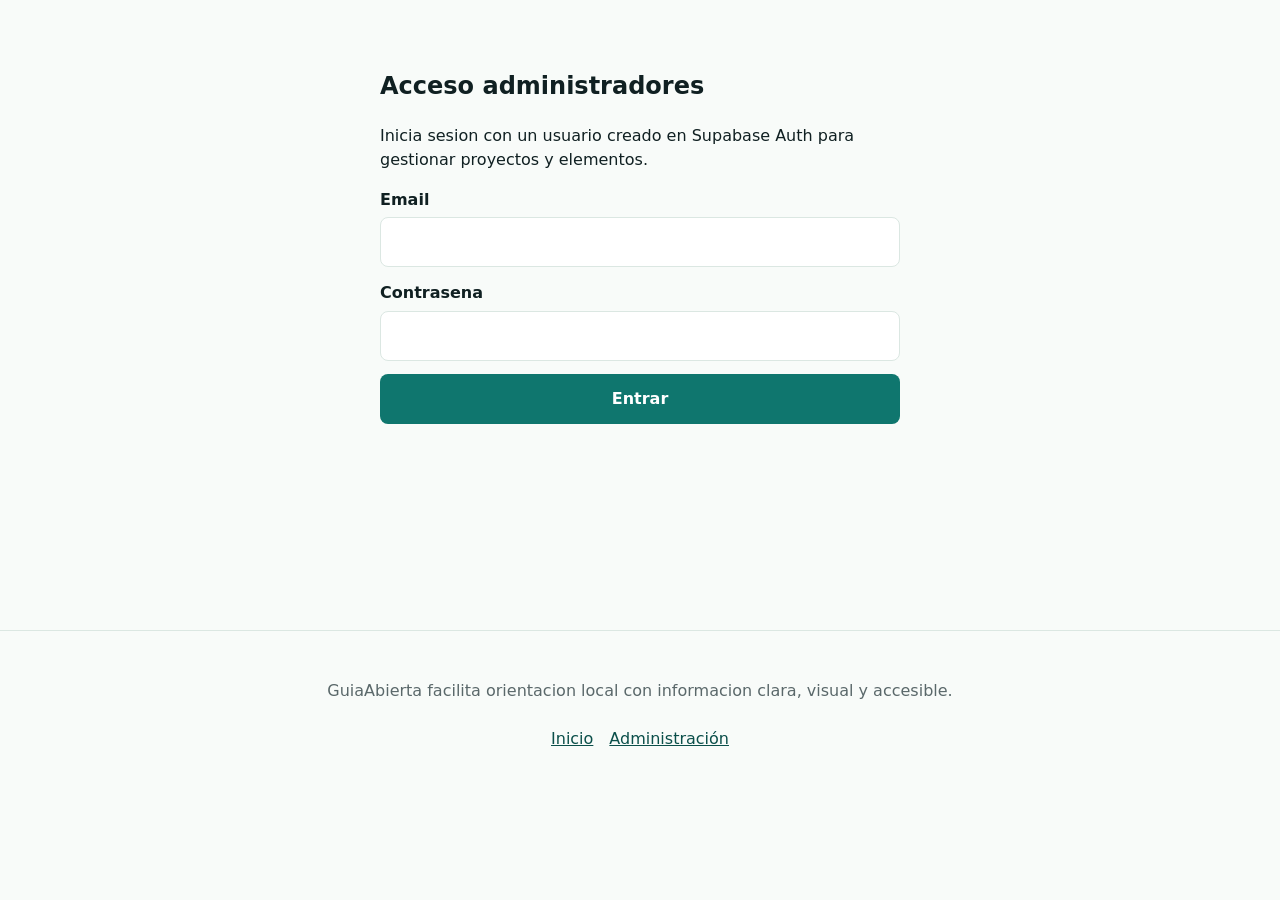
==== guia/admin/index.html @ 8f96f421 "Ajusta acciones moviles de elemento" ====
<!doctype html>
<html lang="es">
  <head>
    <meta charset="utf-8">
    <meta name="viewport" content="width=device-width, initial-scale=1">
    <title>Acceso administradores - GuiaAbierta</title>
    <link rel="stylesheet" href="../assets/css/styles.css?v=20260625-19">
  </head>
  <body>
    <main id="app" class="admin-shell narrow" tabindex="-1">
      <h1>Acceso administradores</h1>
      <p>Redirigiendo a la zona de administracion.</p>
    </main>

    <footer class="site-footer">
      <p>GuiaAbierta facilita orientacion local con informacion clara, visual y accesible.</p>
      <nav class="footer-links" aria-label="Enlaces de pie"><a href="../">Inicio</a><a href="./">Administración</a></nav>
    </footer>

    <script>
      const params = new URLSearchParams(window.location.search);
      params.set('route', '/admin/');
      window.location.replace(`../?${params.toString()}${window.location.hash}`);
    </script>
  </body>
</html>
---- guia/assets/css/styles.css ----
:root {
  color-scheme: light;
  --ink: #102022;
  --muted: #5a686a;
  --paper: #f8fbf9;
  --surface: #ffffff;
  --line: #dbe7e2;
  --primary: #0f766e;
  --primary-dark: #0b4f4a;
  --accent: #c7522a;
  --sky: #2f6f9f;
  --focus: #f2b705;
  --shadow: 0 16px 40px rgba(16, 32, 34, .13);
}

* { box-sizing: border-box; }
html { scroll-behavior: smooth; }
body {
  margin: 0;
  font-family: Inter, ui-sans-serif, system-ui, -apple-system, BlinkMacSystemFont, "Segoe UI", sans-serif;
  color: var(--ink);
  background: var(--paper);
  line-height: 1.5;
}

img { display: block; max-width: 100%; }
[hidden] { display: none !important; }
a { color: inherit; }
button, input, textarea, select { font: inherit; }
button, a { -webkit-tap-highlight-color: transparent; }
:focus-visible { outline: 3px solid var(--focus); outline-offset: 3px; }
.reveal-on-scroll {
  opacity: 0;
  transform: translateY(18px);
  transition:
    opacity .26s ease,
    transform .28s cubic-bezier(.2, .8, .2, 1);
  transition-delay: var(--reveal-delay, 0ms);
  will-change: opacity, transform;
}
.reveal-on-scroll.is-visible {
  opacity: 1;
  transform: translateY(0);
}

@media (prefers-reduced-motion: reduce) {
  .reveal-on-scroll {
    opacity: 1;
    transform: none;
    transition: none;
  }
}

.skip-link {
  position: fixed;
  top: 10px;
  left: 10px;
  z-index: 20;
  transform: translateY(-150%);
  background: var(--ink);
  color: #fff;
  padding: .75rem 1rem;
}
.skip-link:focus { transform: translateY(0); }

.inactive-badge {
  display: inline-flex;
  align-items: center;
  min-height: 24px;
  margin-left: .55rem;
  padding: .2rem .45rem;
  border-radius: 6px;
  background: #a83232;
  color: #fff;
  font-size: .72rem;
  font-weight: 900;
  vertical-align: middle;
}


#app { min-height: 70vh; }
.section, .page-head, .cards-grid, .filter-row, .public-search-row, .admin-shell, .detail {
  width: min(1120px, calc(100% - 2rem));
  margin-inline: auto;
}

.hero {
  display: grid;
  grid-template-columns: minmax(0, 1fr) minmax(280px, 420px);
  align-items: center;
  gap: clamp(2rem, 6vw, 5rem);
  min-height: calc(100vh - 68px);
  width: min(1120px, calc(100% - 2rem));
  margin-inline: auto;
  padding: clamp(3rem, 7vw, 6rem) 0;
}
.hero-content {
  color: var(--ink);
}
.hero h1, .page-head h1, .project-hero h1 {
  margin: .25rem 0 .8rem;
  font-size: clamp(2.4rem, 7vw, 5.8rem);
  line-height: .98;
}
.detail h1 {
  margin: .25rem 0 .8rem;
  font-size: clamp(2.25rem, 6vw, 5.3rem);
  line-height: 1;
}
.hero p { max-width: 62ch; font-size: 1.15rem; }
.eyebrow, .tag {
  margin: 0 0 .5rem;
  color: var(--accent);
  font-size: .82rem;
  font-weight: 800;
  text-transform: uppercase;
}
.hero .eyebrow { color: var(--accent); }

.phone-mockup {
  justify-self: center;
  width: min(100%, 315px);
  perspective: 1200px;
}
.phone-frame {
  position: relative;
  padding: .72rem;
  border: 1px solid #2c3438;
  border-radius: 48px;
  background:
    linear-gradient(145deg, #f7f8f7 0%, #9aa1a4 11%, #1c2428 18%, #0b1114 78%, #777f82 100%);
  box-shadow:
    0 32px 70px rgba(16, 32, 34, .28),
    inset 0 0 0 2px rgba(255, 255, 255, .16),
    inset 0 0 0 7px #111719;
  transform: rotate(-7deg) rotateY(-10deg) rotateX(3deg);
  transform-origin: center;
}
.phone-frame::before {
  content: "";
  position: absolute;
  inset: 1.05rem;
  z-index: 2;
  pointer-events: none;
  border-radius: 36px;
  background: linear-gradient(115deg, rgba(255,255,255,.28), rgba(255,255,255,.04) 32%, transparent 33% 100%);
  mix-blend-mode: screen;
}
.phone-side-button {
  position: absolute;
  width: 4px;
  border-radius: 999px;
  background: linear-gradient(#6f787b, #1a2225);
}
.phone-side-button.volume {
  left: -4px;
  top: 126px;
  height: 76px;
}
.phone-side-button.power {
  right: -4px;
  top: 172px;
  height: 92px;
}
.phone-island {
  position: absolute;
  top: 1.7rem;
  left: 50%;
  z-index: 3;
  width: 96px;
  height: 28px;
  border-radius: 999px;
  background: #050607;
  box-shadow: inset 0 0 0 1px rgba(255,255,255,.04), 0 1px 2px rgba(255,255,255,.12);
  transform: translateX(-50%);
}
.phone-screen {
  position: relative;
  display: grid;
  gap: .85rem;
  min-height: 490px;
  padding: 3.45rem 1rem 1rem;
  overflow: hidden;
  border-radius: 38px;
  background: var(--paper);
  box-shadow: inset 0 0 0 1px rgba(255,255,255,.24);
}
.phone-appbar {
  display: flex;
  align-items: center;
  gap: .55rem;
  color: var(--ink);
  font-weight: 900;
}
.phone-logo {
  display: inline-grid;
  place-items: center;
  width: 34px;
  height: 34px;
  border-radius: 8px;
  background: var(--primary);
  color: #fff;
  font-size: .82rem;
}
.phone-hero-card {
  padding: 1rem;
  border: 1px solid var(--line);
  border-radius: 8px;
  background: #fff;
}
.phone-hero-card h2 {
  margin: .15rem 0 .35rem;
  font-size: 2rem;
  line-height: 1;
}
.phone-hero-card p { margin: 0; font-size: .95rem; }
.phone-search {
  height: 42px;
  border: 1px solid var(--line);
  border-radius: 8px;
  background: #fff;
}
.phone-list {
  display: grid;
  gap: .65rem;
}
.phone-list article {
  display: grid;
  grid-template-columns: 54px minmax(0, 1fr);
  gap: .75rem;
  align-items: center;
  padding: .65rem;
  border: 1px solid var(--line);
  border-radius: 8px;
  background: #fff;
}
.phone-list article > span {
  display: block;
  width: 54px;
  height: 54px;
  border-radius: 8px;
  background: #dce9e4;
}
.phone-list strong,
.phone-list small {
  display: block;
}
.phone-list small { color: var(--muted); }
.actions { display: flex; flex-wrap: wrap; gap: .75rem; margin-top: 1.35rem; }
.actions.compact { margin-top: 1rem; }
.button {
  display: inline-flex;
  align-items: center;
  justify-content: center;
  min-height: 46px;
  border: 1px solid transparent;
  border-radius: 8px;
  padding: .75rem 1rem;
  font-weight: 800;
  text-decoration: none;
  cursor: pointer;
}
.button.primary { background: var(--primary); color: #fff; }
.button.primary:hover { background: var(--primary-dark); }
.button.secondary { background: #fff; color: var(--ink); border-color: var(--line); }
.button.ghost { background: #eef6f3; color: var(--primary-dark); border-color: #b9d8d2; }
.button.danger { background: #a83232; color: #fff; }

.info-grid {
  display: grid;
  grid-template-columns: repeat(4, 1fr);
  gap: 1rem;
  padding: 4rem 0;
}
.info-block, .project-card, .place-card, .panel, .audio-card {
  background: var(--surface);
  border: 2px solid #c7d8d2;
  border-radius: 8px;
  box-shadow: 0 8px 24px rgba(16, 32, 34, .06);
}
.info-block { padding: 1.25rem; }
.info-block h2, .panel h2, .section h2 { margin-top: 0; }
.detail .section + .section {
  margin-top: 1.5rem;
  padding-top: 1.5rem;
  border-top: 1px solid var(--line);
}

.page-head { padding: 4rem 0 2rem; }
.page-head p { max-width: 65ch; color: var(--muted); font-size: 1.08rem; }
.cards-grid {
  display: grid;
  grid-template-columns: repeat(3, 1fr);
  gap: 1rem;
  padding-bottom: 4rem;
}
.project-card, .place-card {
  display: grid;
  grid-template-rows: 220px minmax(0, 1fr);
  overflow: hidden;
}
.place-card { grid-template-rows: 250px minmax(0, 1fr); }
.project-card .card-media-link, .place-card .card-media-link {
  position: relative;
  display: block;
  width: 100%;
  height: 100%;
  min-height: 0;
  overflow: hidden;
  background: #eef3ef;
}
.project-card .card-media-link img, .place-card .card-media-link img {
  position: absolute;
  inset: .5rem;
  display: block;
  width: calc(100% - 1rem);
  height: calc(100% - 1rem);
  max-width: none;
  max-height: none;
  object-fit: contain;
  object-position: center;
}
.project-card > div, .place-card-body {
  min-height: 0;
  padding: 1rem;
}
.place-card-meta {
  display: flex;
  align-items: center;
  justify-content: space-between;
  gap: .75rem;
  margin-bottom: .5rem;
}
.place-card-meta .tag { margin: 0; }
.map-icon-link {
  display: inline-grid;
  place-items: center;
  flex: 0 0 auto;
  width: 38px;
  height: 38px;
  border: 1px solid #b9d8d2;
  border-radius: 999px;
  color: var(--primary-dark);
  background: #eef6f3;
}
.map-icon-link svg {
  width: 21px;
  height: 21px;
  fill: currentColor;
}
.map-icon-link:hover { background: #dceeea; }
.project-card h2, .place-card h2 { margin: .2rem 0 .5rem; }

.project-hero {
  display: grid;
  grid-template-columns: minmax(0, 1fr) minmax(280px, 520px);
  gap: 2rem;
  align-items: center;
  width: min(1120px, calc(100% - 2rem));
  margin: 2rem auto;
}
.project-hero img, .detail-head img {
  width: 100%;
  aspect-ratio: 4 / 3;
  object-fit: contain;
  background: #eef3ef;
  border-radius: 8px;
  box-shadow: var(--shadow);
}
.back-link { display: inline-block; margin-bottom: 1rem; color: var(--primary-dark); font-weight: 400; }
.public-search-row { padding: 0 0 1.25rem; }
.public-search-control { max-width: 420px; }
.filter-row {
  display: flex;
  gap: .5rem;
  overflow-x: auto;
  padding: .5rem 0 1.5rem;
}
.chip {
  flex: 0 0 auto;
  border: 1px solid var(--line);
  border-radius: 999px;
  padding: .6rem .85rem;
  background: #fff;
  text-decoration: none;
  font-weight: 700;
}
.chip[aria-current="true"] { color: #fff; background: var(--sky); border-color: var(--sky); }

.detail { padding: 2rem 0 4rem; }
.detail-topline {
  display: flex;
  align-items: center;
  justify-content: space-between;
  gap: 1rem;
  margin-bottom: .5rem;
}
.detail-topline .tag,
.detail-topline .back-link { margin: 0; }
.detail-back-link {
  text-align: right;
  white-space: nowrap;
}
.detail-map-link {
  margin-left: .15rem;
}
.detail-head {
  display: grid;
  grid-template-columns: minmax(0, 1fr) minmax(280px, 460px);
  gap: 2rem;
  align-items: center;
}
.gallery {
  display: grid;
  grid-template-columns: repeat(auto-fill, 180px);
  justify-content: start;
  gap: .7rem;
}
.gallery-item {
  position: relative;
  display: block;
  width: 180px;
  aspect-ratio: 4 / 3;
  height: auto;
  border: 0;
  border-radius: 8px;
  overflow: hidden;
  padding: 0;
  background: #eef3ef;
  cursor: pointer;
}
.gallery-item img {
  position: absolute;
  inset: 0;
  display: block;
  width: 100%;
  height: 100%;
  max-width: none;
  max-height: none;
  object-fit: contain;
  object-position: center;
}
.gallery-more {
  position: absolute;
  inset: 0;
  display: grid;
  place-items: center;
  background: rgba(0, 0, 0, .55);
  color: #fff;
  font-size: 2rem;
  font-weight: 900;
}

.audio-list {
  display: grid;
  grid-template-columns: repeat(auto-fit, minmax(250px, 1fr));
  justify-content: start;
  gap: .8rem;
}
.link-list {
  display: grid;
  gap: .45rem;
  margin: 0;
  padding-left: 1.1rem;
}
.link-list a { color: var(--primary-dark); font-weight: 400; }
.audio-card {
  width: 100%;
  padding: .7rem .75rem;
}
.audio-card h3 {
  margin: 0 0 .45rem;
  font-size: clamp(.78rem, 1.5vw, .95rem);
  white-space: nowrap;
  overflow: hidden;
  text-overflow: ellipsis;
}
.audio-card audio { width: 100%; height: 34px; }

.admin-shell { padding: 3rem 0; }
.admin-shell.narrow { max-width: 520px; }
.admin-head {
  display: flex;
  align-items: flex-start;
  justify-content: space-between;
  gap: 1rem;
  margin-bottom: 1.5rem;
}
.admin-head-actions {
  display: flex;
  flex-wrap: wrap;
  justify-content: flex-end;
  gap: .5rem;
}
.admin-grid {
  display: grid;
  grid-template-columns: repeat(3, 1fr);
  gap: 1rem;
  align-items: start;
}
.panel { padding: 1rem; }
.stack-form { display: grid; gap: .85rem; }
.stack-form label { display: grid; gap: .35rem; font-weight: 700; }
.stack-form input, .stack-form textarea, .stack-form select {
  width: 100%;
  border: 1px solid var(--line);
  border-radius: 8px;
  padding: .75rem;
  background: #fff;
}
.stack-form textarea { min-height: 92px; resize: vertical; }
.stack-form .check { display: flex; align-items: center; gap: .5rem; }
.stack-form .check input { width: auto; }
.hint { color: var(--muted); font-size: .9rem; }
.admin-toolbar {
  display: flex;
  justify-content: flex-end;
  margin-bottom: 1rem;
}
.admin-list-panel {
  display: grid;
  gap: .75rem;
  margin-top: 1.5rem;
}
.list-title-row {
  display: flex;
  align-items: center;
  justify-content: space-between;
  gap: 1rem;
}
.list-title-row h2 { margin: 0; }
.admin-row {
  display: grid;
  grid-template-columns: minmax(0, 1fr) auto auto;
  align-items: center;
  gap: .75rem;
  padding: .55rem .65rem;
  background: #fff;
  border: 1px solid var(--line);
  border-radius: 8px;
}
.admin-row div:first-child {
  display: grid;
  gap: .15rem;
}
.admin-row span { color: var(--muted); }
.admin-list-panel.is-compact {
  gap: .45rem;
}
.admin-list-panel.is-compact .list-title-row {
  margin-bottom: .15rem;
}
.list-summary {
  margin: .15rem 0 0;
  color: var(--muted);
  font-size: .9rem;
}
.admin-row.is-compact {
  grid-template-columns: minmax(0, 1fr) auto;
  gap: .55rem;
  padding: .5rem .65rem;
}
.admin-row.is-compact strong {
  font-size: .95rem;
}
.admin-row.is-compact span {
  font-size: .84rem;
}
.admin-row.is-compact .button {
  min-height: 36px;
  padding: .45rem .7rem;
}
.admin-pagination {
  display: flex;
  align-items: center;
  justify-content: space-between;
  gap: .75rem;
  padding-top: .35rem;
  color: var(--muted);
  font-size: .9rem;
}
.admin-pagination div {
  display: flex;
  gap: .45rem;
}
.button.is-disabled {
  opacity: .5;
  pointer-events: none;
}
.admin-inline-tools {
  display: flex;
  flex-wrap: wrap;
  justify-content: flex-end;
  gap: .6rem;
}
.admin-search-control {
  min-width: min(100%, 360px);
}
.admin-search-control input {
  width: 100%;
  min-height: 44px;
  border: 1px solid var(--line);
  border-radius: 999px;
  padding: .7rem 1rem;
  background: #fff;
  color: var(--ink);
  box-shadow: 0 8px 22px rgba(16, 32, 34, .05);
}
.admin-search-control input::placeholder { color: var(--muted); }
.admin-search-control input:focus {
  border-color: var(--primary);
  outline: 3px solid rgba(15, 118, 110, .16);
  outline-offset: 0;
}
.admin-media-panel {
  display: grid;
  gap: 1.25rem;
  margin-top: 1.5rem;
}
.admin-media-section {
  display: grid;
  gap: .75rem;
  padding-top: 1rem;
  border-top: 1px solid var(--line);
}
.admin-media-section-head {
  display: flex;
  align-items: center;
  justify-content: space-between;
  gap: 1rem;
}
.admin-media-section h3 { margin: 0; }
.admin-media-grid {
  display: grid;
  grid-template-columns: repeat(auto-fill, 180px);
  justify-content: start;
  gap: .7rem;
}
.admin-audio-list {
  grid-template-columns: repeat(auto-fit, minmax(250px, 1fr));
}
.admin-media-card-head,
.admin-link-item {
  display: flex;
  align-items: center;
  justify-content: space-between;
  gap: .75rem;
}
.admin-media-card-head h3 {
  min-width: 0;
  margin: 0;
}
.admin-inline-actions {
  display: inline-flex;
  flex: 0 0 auto;
  gap: .35rem;
}
.admin-inline-actions .icon-action {
  width: 38px;
  height: 38px;
}
.admin-inline-actions .icon-action svg {
  width: 20px;
  height: 20px;
}
.admin-link-list {
  padding-left: 0;
  list-style: none;
}
.admin-link-item + .admin-link-item {
  padding-top: .55rem;
  border-top: 1px solid var(--line);
}
.admin-link-item > a {
  min-width: 0;
  overflow-wrap: anywhere;
}
.media-tile {
  display: grid;
  gap: .5rem;
  width: 180px;
  padding: .5rem;
  background: #fff;
  border: 1px solid var(--line);
  border-radius: 8px;
}
.media-preview {
  position: relative;
  display: block;
  width: 100%;
  height: 122px;
  overflow: hidden;
  background: #eef3ef;
  border-radius: 7px;
}
.media-preview img,
.media-preview-image {
  position: absolute !important;
  inset: 0 !important;
  display: block !important;
  width: 100% !important;
  height: 100% !important;
  max-width: none !important;
  max-height: none !important;
  object-fit: contain !important;
  object-position: center !important;
}
.media-type-icon {
  display: grid;
  place-items: center;
  width: 66px;
  height: 66px;
  border-radius: 50%;
  background: #dceeea;
  color: var(--primary-dark);
}
.media-type-icon svg {
  width: 32px;
  height: 32px;
  fill: currentColor;
}
.media-tile-text {
  display: grid;
  gap: .1rem;
  min-width: 0;
}
.media-tile-text strong,
.media-tile-text span {
  overflow-wrap: anywhere;
}
.media-tile-text span {
  color: var(--muted);
  font-size: .9rem;
}
.media-tile-actions {
  display: flex;
  gap: .45rem;
}
.project-readonly-layout,
.element-readonly-layout {
  display: grid;
  grid-template-columns: minmax(220px, 360px) minmax(0, 1fr);
  gap: 1rem;
  align-items: start;
}
.readonly-info {
  display: grid;
  gap: 1rem;
}
.project-readonly-layout .readonly-image,
.element-readonly-layout .readonly-image {
  display: block;
  width: min(520px, 100%);
  aspect-ratio: 4 / 3;
  max-height: 360px;
  object-fit: contain;
  object-position: center;
  background: #eef3ef;
  border-radius: 8px;
}
.row-actions {
  display: flex;
  gap: .45rem;
}
.icon-action {
  display: inline-grid;
  place-items: center;
  width: 44px;
  height: 44px;
  border: 1px solid var(--line);
  border-radius: 8px;
  background: #fff;
  color: var(--primary-dark);
  cursor: pointer;
}
.icon-action svg {
  width: 22px;
  height: 22px;
  fill: currentColor;
}
.icon-action:hover { background: #eef6f3; }
.icon-action.danger { color: #a83232; }
.icon-action.danger:hover { background: #fff1f1; }

.confirm-backdrop {
  position: fixed;
  inset: 0;
  z-index: 50;
  display: grid;
  place-items: center;
  padding: 1rem;
  background: rgba(8, 16, 17, .56);
}
.confirm-modal {
  width: min(460px, 100%);
  padding: 1.25rem;
  border-radius: 8px;
  background: #fff;
  box-shadow: var(--shadow);
}
.confirm-modal h2 { margin-top: 0; }
.info-modal { width: min(640px, 100%); }
.info-modal p { white-space: pre-line; }
.card-media-link {
  color: inherit;
  text-decoration: none;
}
.project-card h2 a, .place-card h2 a {
  color: inherit;
  text-decoration: none;
}
.project-card h2 a:hover, .place-card h2 a:hover { color: var(--primary-dark); }
.admin-row.is-clickable { cursor: pointer; }
.admin-row.is-clickable:hover { border-color: #b9d8d2; background: #f5fbf8; }
.readonly-panel { display: grid; gap: 1rem; }
.readonly-image {
  display: block;
  width: min(520px, 100%);
  aspect-ratio: 4 / 3;
  max-height: 360px;
  object-fit: contain;
  object-position: center;
  background: #eef3ef;
  border-radius: 8px;
}
.readonly-grid {
  display: grid;
  grid-template-columns: repeat(2, minmax(0, 1fr));
  gap: .75rem;
  margin: 0;
}
.readonly-grid div {
  padding: .55rem .65rem;
  border: 1px solid var(--line);
  border-radius: 8px;
  background: #fff;
}
.readonly-grid dt {
  color: var(--muted);
  font-size: .78rem;
  font-weight: 800;
}
.readonly-grid dd { margin: .12rem 0 0; font-size: .95rem; overflow-wrap: anywhere; }
.edit-modal {
  width: min(760px, 100%);
  max-height: min(860px, calc(100vh - 2rem));
  overflow: auto;
}
.modal-title-row {
  display: flex;
  align-items: center;
  justify-content: space-between;
  gap: 1rem;
  margin-bottom: 1rem;
}
.modal-title-row h2 { margin: 0; }

.lightbox {
  position: fixed;
  inset: 0;
  z-index: 30;
  display: grid;
  grid-template-columns: auto minmax(0, 1fr) auto;
  align-items: center;
  gap: 1rem;
  padding: 1rem;
  background: rgba(8, 16, 17, .9);
  color: #fff;
}
.lightbox[hidden] { display: none; }
.lightbox figure { margin: 0; text-align: center; }
.lightbox img { max-height: 82vh; margin: auto; border-radius: 8px; }
.icon-button {
  border: 1px solid rgba(255, 255, 255, .35);
  border-radius: 8px;
  padding: .75rem;
  background: rgba(255, 255, 255, .1);
  color: #fff;
  cursor: pointer;
}
.lightbox-close { position: absolute; top: 1rem; right: 1rem; }

.empty {
  grid-column: 1 / -1;
  padding: 1rem;
  border: 1px dashed var(--line);
  border-radius: 8px;
  background: #fff;
  color: var(--muted);
}
.toast {
  position: fixed;
  right: 1rem;
  bottom: 1rem;
  z-index: 40;
  max-width: 360px;
  padding: 1rem;
  border-radius: 8px;
  color: #fff;
  background: var(--accent);
  box-shadow: var(--shadow);
}
.site-footer {
  display: grid;
  gap: .5rem;
  justify-items: center;
  padding: 2rem 1rem;
  color: var(--muted);
  text-align: center;
  border-top: 1px solid var(--line);
}
.footer-links { display: inline-flex; gap: 1rem; flex-wrap: wrap; justify-content: center; }
.site-footer a { color: var(--primary-dark); font-weight: 400; }

@media (max-width: 920px) {
  .info-grid, .cards-grid, .admin-grid { grid-template-columns: repeat(2, 1fr); }
  .hero { grid-template-columns: 1fr; min-height: auto; }
  .phone-mockup { width: min(100%, 290px); }
  .phone-frame { transform: rotate(-4deg); }
  .project-hero, .detail-head, .project-readonly-layout, .element-readonly-layout { grid-template-columns: 1fr; }
}

@media (max-width: 680px) {
.hero { padding-top: 2rem; }
  .phone-screen { min-height: 430px; padding-top: 3rem; }
  .phone-frame { transform: rotate(-3deg); }
  .hero h1, .page-head h1, .project-hero h1 { font-size: 2.6rem; }
  .detail h1 { font-size: 2.45rem; }
  .info-grid, .cards-grid, .admin-grid { grid-template-columns: 1fr; }
  .gallery {
    grid-template-columns: repeat(3, minmax(0, 1fr));
    gap: .45rem;
  }
  .gallery-item {
    width: 100%;
    border-radius: 7px;
  }
  .gallery-item:nth-child(n+4) { display: none; }
  .gallery-more { font-size: 1.35rem; }
  .audio-list {
    grid-template-columns: 1fr;
    justify-items: center;
  }
  .audio-card {
    width: calc(100% - 1rem);
    max-width: 420px;
  }
  .detail-head .actions {
    flex-wrap: nowrap;
    align-items: center;
    gap: .55rem;
  }
  .detail-head .actions .button {
    width: 75%;
    min-height: 40px;
    padding: .55rem .85rem;
  }
  .detail-head .actions .detail-map-link {
    width: 40px;
    height: 40px;
    margin-left: 0;
  }
  .actions .button { width: 100%; }
  .admin-head { display: grid; }
  .admin-list article { grid-template-columns: 1fr; }
  .admin-inline-tools, .admin-search-control, .public-search-control { width: 100%; max-width: none; }
  .readonly-grid { grid-template-columns: 1fr; }
  .lightbox { grid-template-columns: 1fr; }
  .lightbox-prev, .lightbox-next { width: 100%; }
}
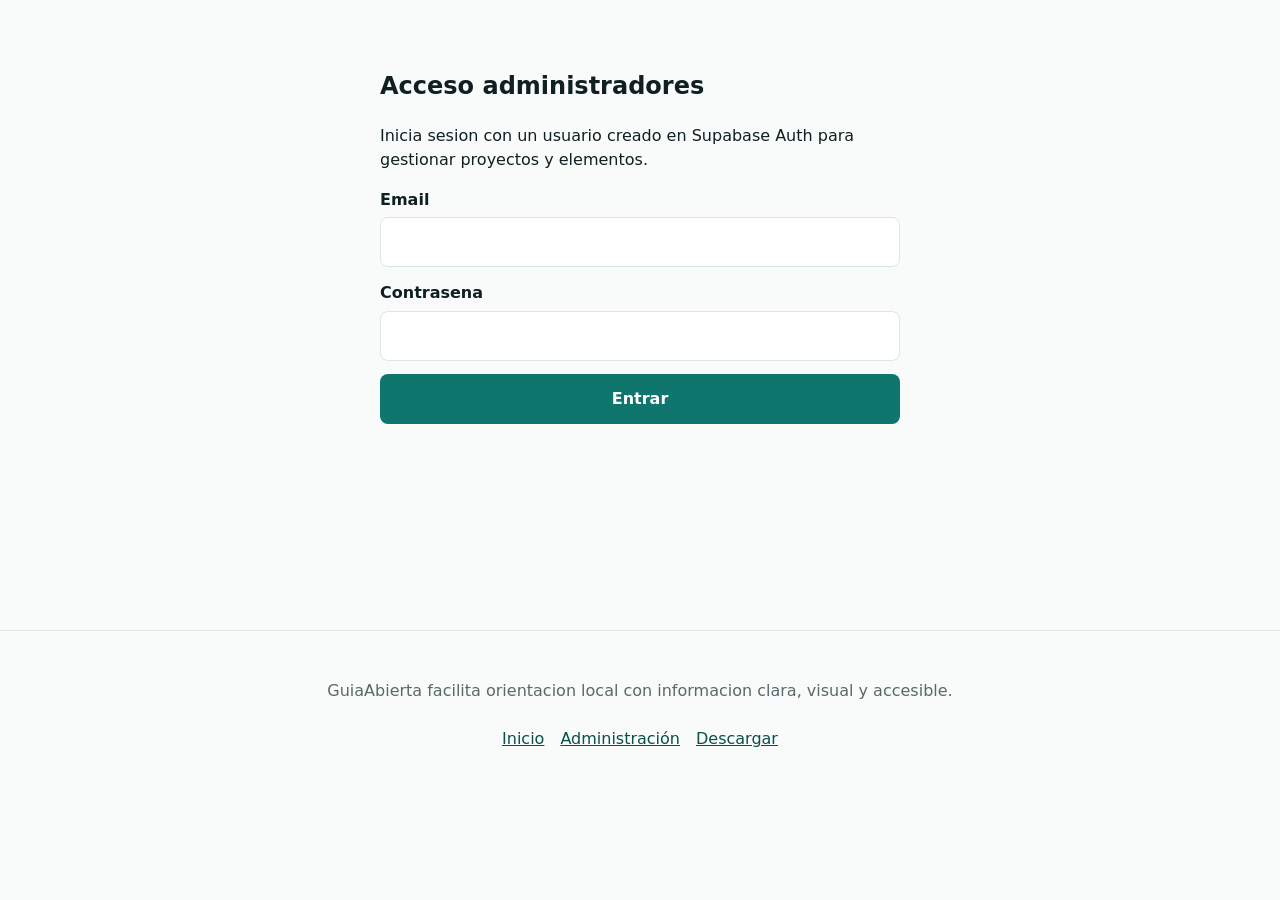
==== commit 5062966f: "Prepara PWA y logout admin" ====
--- a/guia/admin/index.html
+++ b/guia/admin/index.html
@@ -4,7 +4,11 @@
     <meta charset="utf-8">
     <meta name="viewport" content="width=device-width, initial-scale=1">
     <title>Acceso administradores - GuiaAbierta</title>
-    <link rel="stylesheet" href="../assets/css/styles.css?v=20260625-19">
+    <link rel="manifest" href="../manifest.webmanifest">
+    <link rel="icon" type="image/png" sizes="32x32" href="../assets/icons/favicon-32.png">
+    <link rel="apple-touch-icon" href="../assets/icons/apple-touch-icon.png">
+    <meta name="theme-color" content="#0f766e">
+    <link rel="stylesheet" href="../assets/css/styles.css?v=20260629-1">
   </head>
   <body>
     <main id="app" class="admin-shell narrow" tabindex="-1">
@@ -14,7 +18,7 @@
 
     <footer class="site-footer">
       <p>GuiaAbierta facilita orientacion local con informacion clara, visual y accesible.</p>
-      <nav class="footer-links" aria-label="Enlaces de pie"><a href="../">Inicio</a><a href="./">Administración</a></nav>
+      <nav class="footer-links" aria-label="Enlaces de pie"><a href="../">Inicio</a><a href="./">Administración</a><a href="../" data-pwa-install>Descargar</a></nav>
     </footer>
 
     <script>
--- a/guia/assets/css/styles.css
+++ b/guia/assets/css/styles.css
@@ -781,6 +781,8 @@
 .icon-action:hover { background: #eef6f3; }
 .icon-action.danger { color: #a83232; }
 .icon-action.danger:hover { background: #fff1f1; }
+.admin-logout-action { color: var(--primary-dark); }
+.admin-logout-action:hover { background: #eef6f3; }
 
 .confirm-backdrop {
   position: fixed;
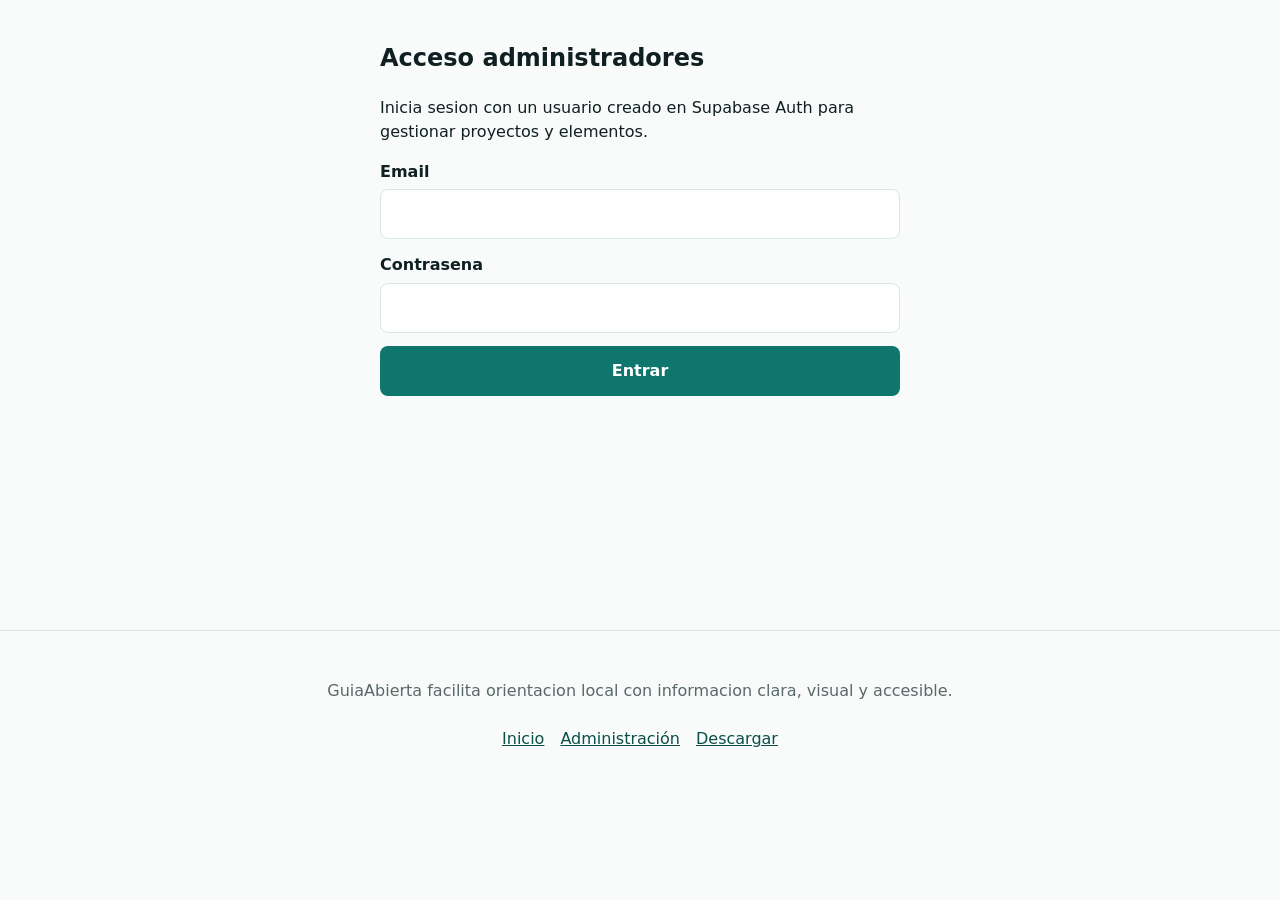
==== commit f60fb15b: "Usa imagen real para mockup landing" ====
--- a/guia/admin/index.html
+++ b/guia/admin/index.html
@@ -8,7 +8,7 @@
     <link rel="icon" type="image/png" sizes="32x32" href="../assets/icons/favicon-32.png">
     <link rel="apple-touch-icon" href="../assets/icons/apple-touch-icon.png">
     <meta name="theme-color" content="#0f766e">
-    <link rel="stylesheet" href="../assets/css/styles.css?v=20260629-1">
+    <link rel="stylesheet" href="../assets/css/styles.css?v=20260629-2">
   </head>
   <body>
     <main id="app" class="admin-shell narrow" tabindex="-1">
--- a/guia/assets/css/styles.css
+++ b/guia/assets/css/styles.css
@@ -119,133 +119,14 @@
 
 .phone-mockup {
   justify-self: center;
-  width: min(100%, 315px);
-  perspective: 1200px;
-}
-.phone-frame {
-  position: relative;
-  padding: .72rem;
-  border: 1px solid #2c3438;
-  border-radius: 48px;
-  background:
-    linear-gradient(145deg, #f7f8f7 0%, #9aa1a4 11%, #1c2428 18%, #0b1114 78%, #777f82 100%);
-  box-shadow:
-    0 32px 70px rgba(16, 32, 34, .28),
-    inset 0 0 0 2px rgba(255, 255, 255, .16),
-    inset 0 0 0 7px #111719;
-  transform: rotate(-7deg) rotateY(-10deg) rotateX(3deg);
-  transform-origin: center;
-}
-.phone-frame::before {
-  content: "";
-  position: absolute;
-  inset: 1.05rem;
-  z-index: 2;
-  pointer-events: none;
-  border-radius: 36px;
-  background: linear-gradient(115deg, rgba(255,255,255,.28), rgba(255,255,255,.04) 32%, transparent 33% 100%);
-  mix-blend-mode: screen;
-}
-.phone-side-button {
-  position: absolute;
-  width: 4px;
-  border-radius: 999px;
-  background: linear-gradient(#6f787b, #1a2225);
-}
-.phone-side-button.volume {
-  left: -4px;
-  top: 126px;
-  height: 76px;
-}
-.phone-side-button.power {
-  right: -4px;
-  top: 172px;
-  height: 92px;
-}
-.phone-island {
-  position: absolute;
-  top: 1.7rem;
-  left: 50%;
-  z-index: 3;
-  width: 96px;
-  height: 28px;
-  border-radius: 999px;
-  background: #050607;
-  box-shadow: inset 0 0 0 1px rgba(255,255,255,.04), 0 1px 2px rgba(255,255,255,.12);
-  transform: translateX(-50%);
-}
-.phone-screen {
-  position: relative;
-  display: grid;
-  gap: .85rem;
-  min-height: 490px;
-  padding: 3.45rem 1rem 1rem;
-  overflow: hidden;
-  border-radius: 38px;
-  background: var(--paper);
-  box-shadow: inset 0 0 0 1px rgba(255,255,255,.24);
-}
-.phone-appbar {
-  display: flex;
-  align-items: center;
-  gap: .55rem;
-  color: var(--ink);
-  font-weight: 900;
-}
-.phone-logo {
-  display: inline-grid;
-  place-items: center;
-  width: 34px;
-  height: 34px;
-  border-radius: 8px;
-  background: var(--primary);
-  color: #fff;
-  font-size: .82rem;
-}
-.phone-hero-card {
-  padding: 1rem;
-  border: 1px solid var(--line);
-  border-radius: 8px;
-  background: #fff;
-}
-.phone-hero-card h2 {
-  margin: .15rem 0 .35rem;
-  font-size: 2rem;
-  line-height: 1;
-}
-.phone-hero-card p { margin: 0; font-size: .95rem; }
-.phone-search {
-  height: 42px;
-  border: 1px solid var(--line);
-  border-radius: 8px;
-  background: #fff;
-}
-.phone-list {
-  display: grid;
-  gap: .65rem;
-}
-.phone-list article {
-  display: grid;
-  grid-template-columns: 54px minmax(0, 1fr);
-  gap: .75rem;
-  align-items: center;
-  padding: .65rem;
-  border: 1px solid var(--line);
-  border-radius: 8px;
-  background: #fff;
-}
-.phone-list article > span {
+  width: min(100%, 300px);
+}
+.phone-mockup img {
   display: block;
-  width: 54px;
-  height: 54px;
-  border-radius: 8px;
-  background: #dce9e4;
-}
-.phone-list strong,
-.phone-list small {
-  display: block;
-}
-.phone-list small { color: var(--muted); }
+  width: 100%;
+  height: auto;
+  filter: drop-shadow(0 30px 55px rgba(16, 32, 34, .22));
+}
 .actions { display: flex; flex-wrap: wrap; gap: .75rem; margin-top: 1.35rem; }
 .actions.compact { margin-top: 1rem; }
 .button {
@@ -477,7 +358,12 @@
 }
 .audio-card audio { width: 100%; height: 34px; }
 
-.admin-shell { padding: 3rem 0; }
+.admin-shell { padding: 1.25rem 0 3rem; }
+.admin-top-actions {
+  display: flex;
+  justify-content: flex-end;
+  margin-bottom: .75rem;
+}
 .admin-shell.narrow { max-width: 520px; }
 .admin-head {
   display: flex;
@@ -917,15 +803,15 @@
 @media (max-width: 920px) {
   .info-grid, .cards-grid, .admin-grid { grid-template-columns: repeat(2, 1fr); }
   .hero { grid-template-columns: 1fr; min-height: auto; }
-  .phone-mockup { width: min(100%, 290px); }
-  .phone-frame { transform: rotate(-4deg); }
+  .phone-mockup { width: min(82vw, 260px); }
+
   .project-hero, .detail-head, .project-readonly-layout, .element-readonly-layout { grid-template-columns: 1fr; }
 }
 
 @media (max-width: 680px) {
 .hero { padding-top: 2rem; }
-  .phone-screen { min-height: 430px; padding-top: 3rem; }
-  .phone-frame { transform: rotate(-3deg); }
+
+
   .hero h1, .page-head h1, .project-hero h1 { font-size: 2.6rem; }
   .detail h1 { font-size: 2.45rem; }
   .info-grid, .cards-grid, .admin-grid { grid-template-columns: 1fr; }
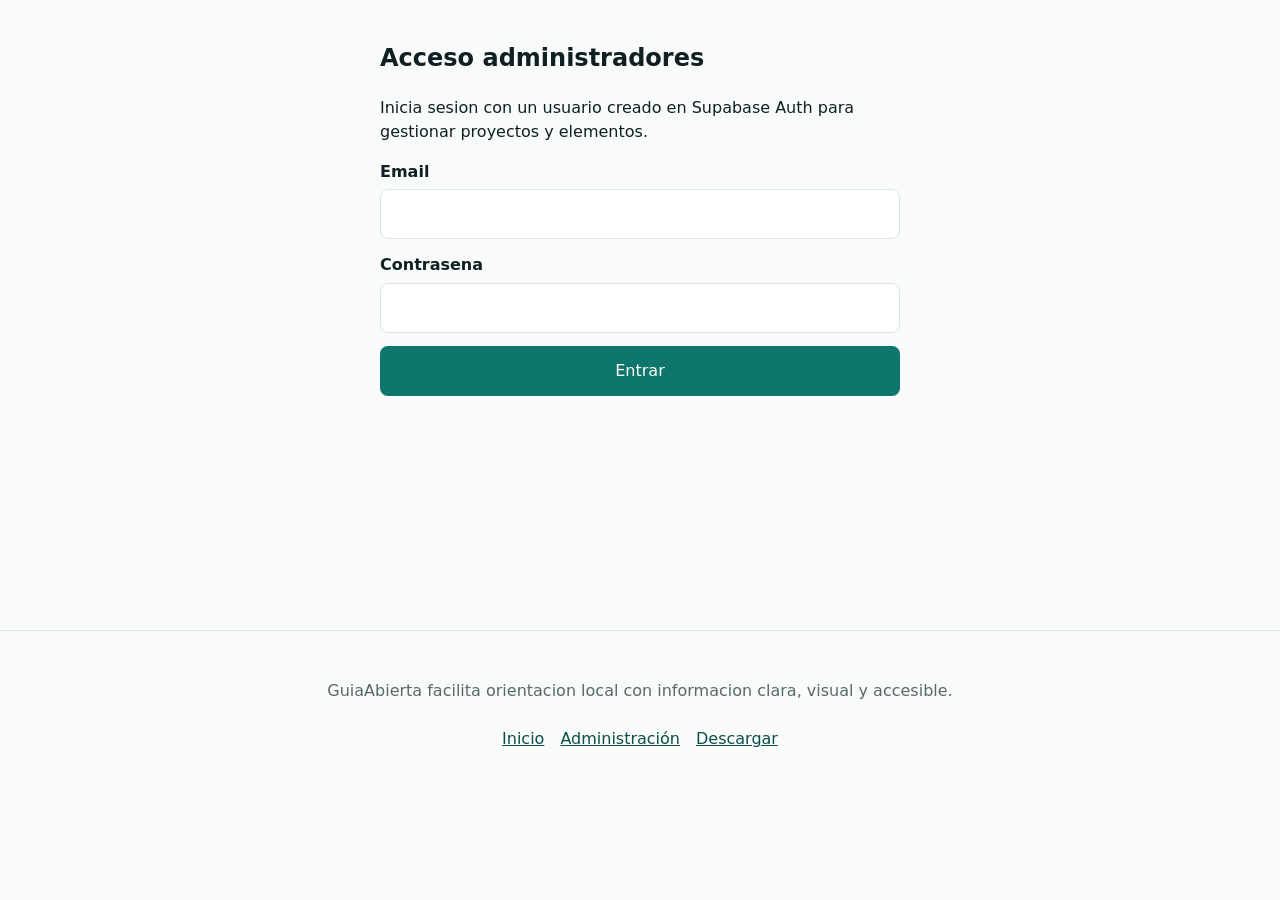
==== commit 514d1af3: "Quita negrita de botones" ====
--- a/guia/admin/index.html
+++ b/guia/admin/index.html
@@ -8,7 +8,7 @@
     <link rel="icon" type="image/png" sizes="32x32" href="../assets/icons/favicon-32.png">
     <link rel="apple-touch-icon" href="../assets/icons/apple-touch-icon.png">
     <meta name="theme-color" content="#0f766e">
-    <link rel="stylesheet" href="../assets/css/styles.css?v=20260629-2">
+    <link rel="stylesheet" href="../assets/css/styles.css?v=20260629-4">
   </head>
   <body>
     <main id="app" class="admin-shell narrow" tabindex="-1">
--- a/guia/assets/css/styles.css
+++ b/guia/assets/css/styles.css
@@ -137,7 +137,7 @@
   border: 1px solid transparent;
   border-radius: 8px;
   padding: .75rem 1rem;
-  font-weight: 800;
+  font-weight: 400;
   text-decoration: none;
   cursor: pointer;
 }
@@ -282,7 +282,7 @@
   text-align: right;
   white-space: nowrap;
 }
-.detail-map-link {
+.detail-map-link, .detail-admin-link {
   margin-left: .15rem;
 }
 .detail-head {
@@ -839,11 +839,13 @@
     gap: .55rem;
   }
   .detail-head .actions .button {
-    width: 75%;
+    flex: 1 1 auto;
+    width: auto;
     min-height: 40px;
     padding: .55rem .85rem;
   }
-  .detail-head .actions .detail-map-link {
+  .detail-head .actions .detail-map-link,
+  .detail-head .actions .detail-admin-link {
     width: 40px;
     height: 40px;
     margin-left: 0;
